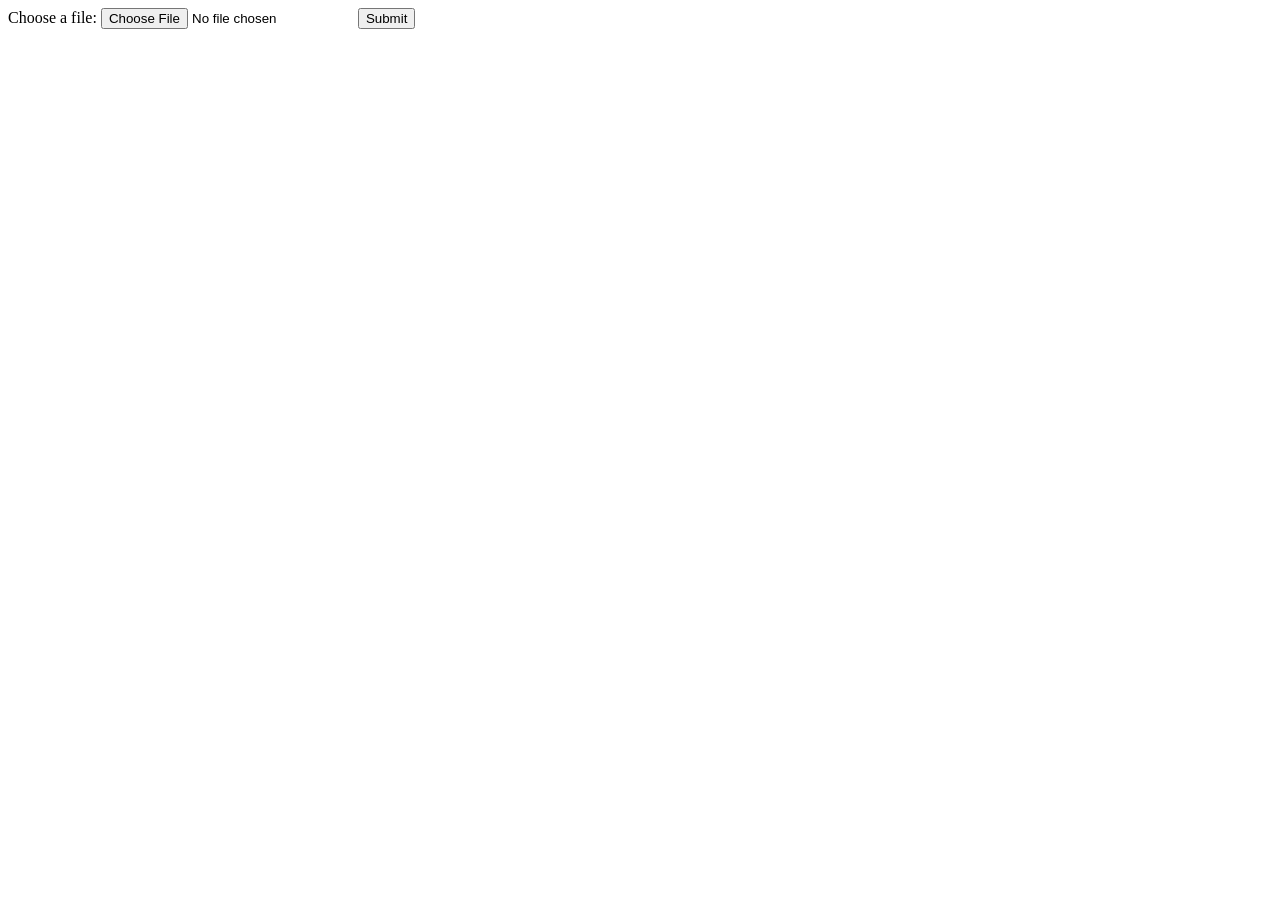
==== templates/web2.html @ 3e7345a3 "Original code written during hackathon, acts as base for project" ====
<!DOCTYPE html>
<html lang="en">
<head>
    <meta charset="UTF-8">
    <meta name="viewport" content="width=device-width, initial-scale=1.0">
    <title>Run Python Script</title>

    <script>
        function runPythonScript() {
            fetch('/run-script', {
                method: 'POST',
                headers: {
                    'Content-Type': 'application/json',
                },
            })
            .then(response => response.json())
            .then(data => {
                alert(data.result);
            })
        }
    </script>
</head>

<body>
    
    <main>
        <form id="upload-form" action="http://localhost:5000/run-script" method="POST" enctype="multipart/form-data">
            <label for="file">Choose a file:</label>
            <input type="file" id="file" name="file" required>
            <button type="submit">Submit</button>
        </form>
    </main>
</body>
</html>
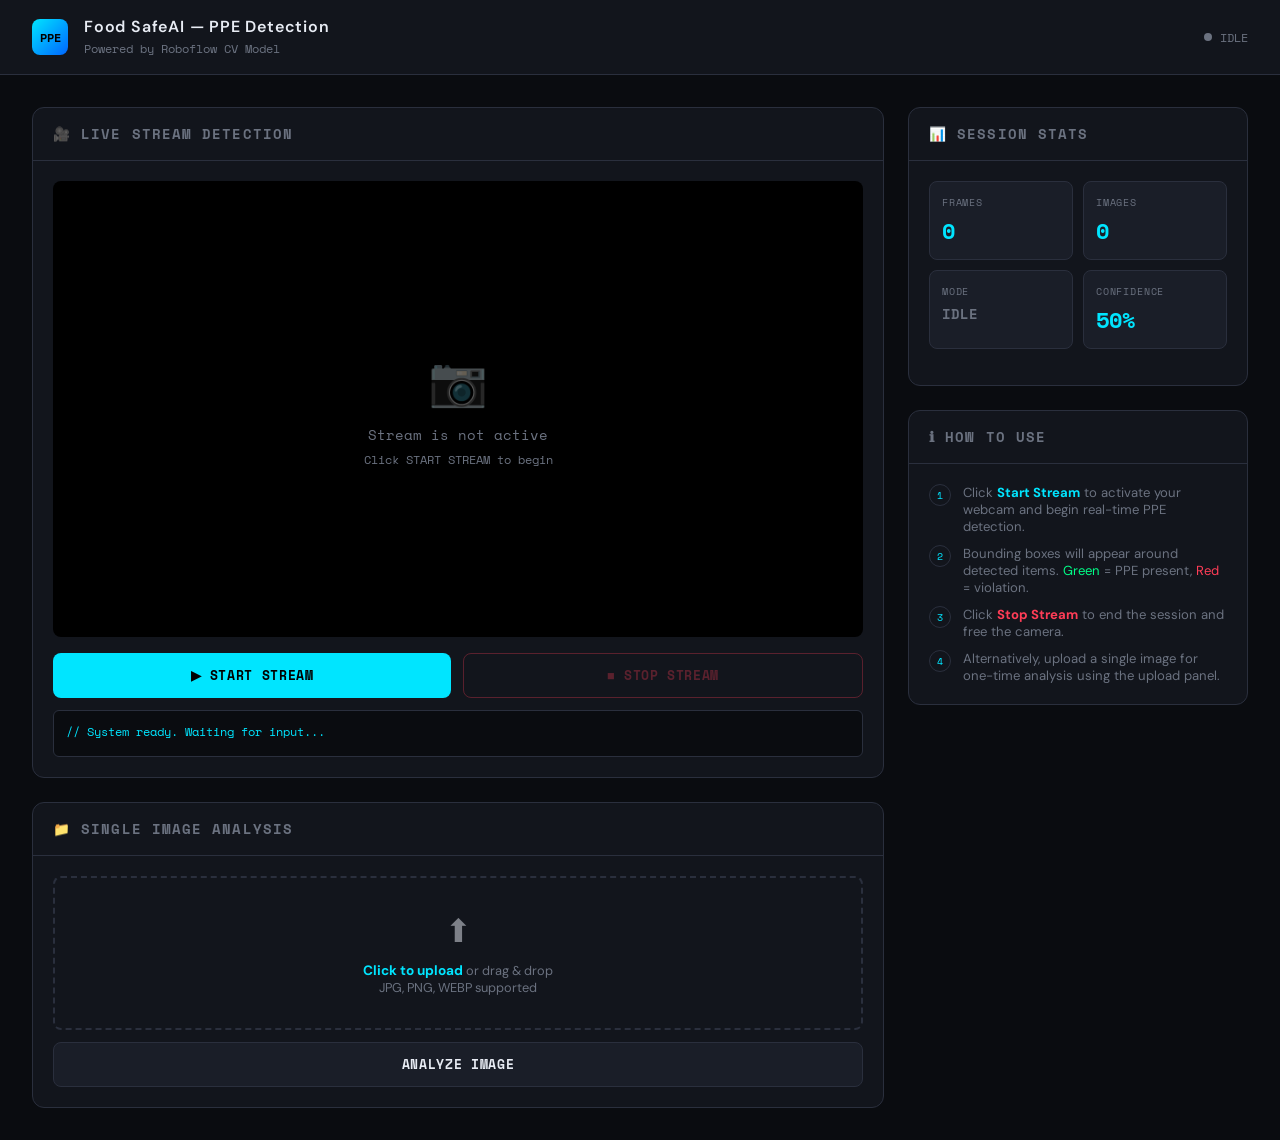
==== commit 534ab37b: "Coder update" ====
--- a/templates/web2.html
+++ b/templates/web2.html
@@ -3,32 +3,579 @@
 <head>
     <meta charset="UTF-8">
     <meta name="viewport" content="width=device-width, initial-scale=1.0">
-    <title>Run Python Script</title>
-
-    <script>
-        function runPythonScript() {
-            fetch('/run-script', {
-                method: 'POST',
-                headers: {
-                    'Content-Type': 'application/json',
-                },
-            })
-            .then(response => response.json())
-            .then(data => {
-                alert(data.result);
-            })
-        }
-    </script>
+    <title>PPE Detection — Food SafeAI</title>
+    <link rel="preconnect" href="https://fonts.googleapis.com">
+    <link href="https://fonts.googleapis.com/css2?family=Space+Mono:wght@400;700&family=DM+Sans:wght@300;400;500;600&display=swap" rel="stylesheet">
+    <style>
+        :root {
+            --bg: #0a0c10;
+            --surface: #12151c;
+            --surface2: #1a1e28;
+            --border: #2a2f3d;
+            --accent: #00e5ff;
+            --accent2: #ff3d57;
+            --green: #00ff88;
+            --text: #e8ecf4;
+            --muted: #6b7280;
+            --font-mono: 'Space Mono', monospace;
+            --font-body: 'DM Sans', sans-serif;
+        }
+
+        * { margin: 0; padding: 0; box-sizing: border-box; }
+
+        body {
+            background: var(--bg);
+            color: var(--text);
+            font-family: var(--font-body);
+            min-height: 100vh;
+        }
+
+        /* ─── Header ─── */
+        header {
+            background: var(--surface);
+            border-bottom: 1px solid var(--border);
+            padding: 16px 32px;
+            display: flex;
+            align-items: center;
+            gap: 16px;
+        }
+
+        .logo-badge {
+            width: 36px; height: 36px;
+            background: linear-gradient(135deg, var(--accent), #0066ff);
+            border-radius: 8px;
+            display: grid; place-items: center;
+            font-family: var(--font-mono);
+            font-size: 12px; font-weight: 700;
+            color: #000;
+        }
+
+        header h1 {
+            font-size: 1rem; font-weight: 600;
+            letter-spacing: 0.05em;
+        }
+
+        header span {
+            font-size: 0.75rem;
+            color: var(--muted);
+            font-family: var(--font-mono);
+        }
+
+        .status-dot {
+            margin-left: auto;
+            display: flex; align-items: center; gap: 8px;
+            font-size: 0.8rem; color: var(--muted);
+            font-family: var(--font-mono);
+        }
+
+        .dot {
+            width: 8px; height: 8px;
+            border-radius: 50%;
+            background: var(--muted);
+            transition: background 0.3s;
+        }
+
+        .dot.live { background: var(--green); box-shadow: 0 0 8px var(--green); animation: pulse 1.5s infinite; }
+        .dot.error { background: var(--accent2); }
+
+        @keyframes pulse {
+            0%, 100% { opacity: 1; }
+            50% { opacity: 0.4; }
+        }
+
+        /* ─── Layout ─── */
+        main {
+            padding: 32px;
+            display: grid;
+            grid-template-columns: 1fr 340px;
+            gap: 24px;
+            max-width: 1400px;
+            margin: 0 auto;
+        }
+
+        /* ─── Cards ─── */
+        .card {
+            background: var(--surface);
+            border: 1px solid var(--border);
+            border-radius: 12px;
+            overflow: hidden;
+        }
+
+        .card-header {
+            padding: 16px 20px;
+            border-bottom: 1px solid var(--border);
+            display: flex; align-items: center; gap: 10px;
+        }
+
+        .card-header h2 {
+            font-size: 0.85rem;
+            font-family: var(--font-mono);
+            letter-spacing: 0.08em;
+            text-transform: uppercase;
+            color: var(--muted);
+        }
+
+        .card-body { padding: 20px; }
+
+        /* ─── Video Section ─── */
+        .video-wrapper {
+            position: relative;
+            background: #000;
+            aspect-ratio: 16/9;
+            border-radius: 8px;
+            overflow: hidden;
+            display: flex; align-items: center; justify-content: center;
+        }
+
+        #videoFeed {
+            width: 100%; height: 100%;
+            object-fit: cover;
+            display: none;
+        }
+
+        #videoFeed.active { display: block; }
+
+        .video-placeholder {
+            text-align: center;
+            color: var(--muted);
+        }
+
+        .video-placeholder .icon {
+            font-size: 3rem;
+            margin-bottom: 12px;
+            opacity: 0.4;
+        }
+
+        .video-placeholder p {
+            font-size: 0.85rem;
+            font-family: var(--font-mono);
+        }
+
+        /* Corner overlay labels */
+        .video-overlay {
+            position: absolute;
+            top: 12px; left: 12px;
+            background: rgba(0,0,0,0.7);
+            border: 1px solid var(--accent);
+            border-radius: 4px;
+            padding: 4px 10px;
+            font-family: var(--font-mono);
+            font-size: 0.7rem;
+            color: var(--accent);
+            display: none;
+        }
+
+        .video-overlay.show { display: block; }
+
+        /* ─── Controls ─── */
+        .controls {
+            display: flex; gap: 12px;
+            margin-top: 16px;
+        }
+
+        .btn {
+            flex: 1;
+            padding: 12px;
+            border: none; border-radius: 8px;
+            font-family: var(--font-mono);
+            font-size: 0.8rem; font-weight: 700;
+            letter-spacing: 0.05em;
+            cursor: pointer;
+            transition: all 0.2s;
+            text-transform: uppercase;
+        }
+
+        .btn-primary {
+            background: var(--accent);
+            color: #000;
+        }
+
+        .btn-primary:hover { background: #33ecff; transform: translateY(-1px); }
+        .btn-primary:disabled { background: var(--border); color: var(--muted); cursor: not-allowed; transform: none; }
+
+        .btn-danger {
+            background: transparent;
+            color: var(--accent2);
+            border: 1px solid var(--accent2);
+        }
+
+        .btn-danger:hover { background: var(--accent2); color: #fff; }
+        .btn-danger:disabled { opacity: 0.3; cursor: not-allowed; }
+
+        /* ─── Upload Section ─── */
+        .drop-zone {
+            border: 2px dashed var(--border);
+            border-radius: 8px;
+            padding: 32px 20px;
+            text-align: center;
+            cursor: pointer;
+            transition: all 0.2s;
+            position: relative;
+        }
+
+        .drop-zone:hover, .drop-zone.drag-over {
+            border-color: var(--accent);
+            background: rgba(0,229,255,0.04);
+        }
+
+        .drop-zone input[type="file"] {
+            position: absolute; inset: 0;
+            opacity: 0; cursor: pointer;
+        }
+
+        .drop-zone .upload-icon { font-size: 2rem; margin-bottom: 10px; opacity: 0.5; }
+        .drop-zone p { font-size: 0.8rem; color: var(--muted); }
+        .drop-zone strong { color: var(--accent); font-size: 0.85rem; }
+
+        #uploadBtn {
+            width: 100%;
+            margin-top: 12px;
+            background: var(--surface2);
+            color: var(--text);
+            border: 1px solid var(--border);
+        }
+
+        #uploadBtn:hover { border-color: var(--accent); color: var(--accent); }
+
+        /* ─── Result Preview ─── */
+        #resultContainer { display: none; }
+
+        #resultContainer.show { display: block; }
+
+        #resultImg {
+            width: 100%;
+            border-radius: 8px;
+            border: 1px solid var(--border);
+            margin-top: 12px;
+        }
+
+        /* ─── Log ─── */
+        #log {
+            background: var(--bg);
+            border: 1px solid var(--border);
+            border-radius: 6px;
+            padding: 12px;
+            font-family: var(--font-mono);
+            font-size: 0.72rem;
+            color: var(--muted);
+            max-height: 120px;
+            overflow-y: auto;
+            margin-top: 12px;
+        }
+
+        #log .entry { margin-bottom: 4px; }
+        #log .entry.ok { color: var(--green); }
+        #log .entry.err { color: var(--accent2); }
+        #log .entry.info { color: var(--accent); }
+
+        /* ─── Sidebar Stats ─── */
+        .stat-grid {
+            display: grid;
+            grid-template-columns: 1fr 1fr;
+            gap: 10px;
+            margin-bottom: 16px;
+        }
+
+        .stat {
+            background: var(--surface2);
+            border: 1px solid var(--border);
+            border-radius: 8px;
+            padding: 12px;
+        }
+
+        .stat .label {
+            font-size: 0.65rem;
+            font-family: var(--font-mono);
+            color: var(--muted);
+            text-transform: uppercase;
+            letter-spacing: 0.08em;
+            margin-bottom: 4px;
+        }
+
+        .stat .value {
+            font-size: 1.4rem;
+            font-weight: 600;
+            font-family: var(--font-mono);
+            color: var(--accent);
+        }
+
+        /* ─── Instructions ─── */
+        .steps {
+            list-style: none;
+            display: flex; flex-direction: column; gap: 10px;
+        }
+
+        .steps li {
+            display: flex; gap: 12px; align-items: flex-start;
+            font-size: 0.82rem; color: var(--muted);
+        }
+
+        .steps li .num {
+            min-width: 22px; height: 22px;
+            border-radius: 50%;
+            border: 1px solid var(--border);
+            display: grid; place-items: center;
+            font-family: var(--font-mono);
+            font-size: 0.65rem;
+            color: var(--accent);
+        }
+
+        /* ─── Responsive ─── */
+        @media (max-width: 900px) {
+            main { grid-template-columns: 1fr; padding: 16px; }
+        }
+    </style>
 </head>
-
 <body>
-    
-    <main>
-        <form id="upload-form" action="http://localhost:5000/run-script" method="POST" enctype="multipart/form-data">
-            <label for="file">Choose a file:</label>
-            <input type="file" id="file" name="file" required>
-            <button type="submit">Submit</button>
-        </form>
-    </main>
+
+<header>
+    <div class="logo-badge">PPE</div>
+    <div>
+        <h1>Food SafeAI — PPE Detection</h1>
+        <span>Powered by Roboflow CV Model</span>
+    </div>
+    <div class="status-dot">
+        <div class="dot" id="statusDot"></div>
+        <span id="statusText">IDLE</span>
+    </div>
+</header>
+
+<main>
+    <!-- LEFT: Video + Upload -->
+    <div>
+        <!-- Live Stream -->
+        <div class="card" style="margin-bottom: 24px;">
+            <div class="card-header">
+                <h2>🎥 Live Stream Detection</h2>
+            </div>
+            <div class="card-body">
+                <div class="video-wrapper">
+                    <div class="video-placeholder" id="placeholder">
+                        <div class="icon">📷</div>
+                        <p>Stream is not active</p>
+                        <p style="margin-top:6px; font-size:0.72rem;">Click START STREAM to begin</p>
+                    </div>
+                    <img id="videoFeed" src="" alt="Live PPE Detection Feed">
+                    <div class="video-overlay" id="liveLabel">● LIVE DETECTION</div>
+                </div>
+                <div class="controls">
+                    <button class="btn btn-primary" id="startBtn" onclick="startStream()">▶ Start Stream</button>
+                    <button class="btn btn-danger" id="stopBtn" onclick="stopStream()" disabled>■ Stop Stream</button>
+                </div>
+                <div id="log">
+                    <div class="entry info">// System ready. Waiting for input...</div>
+                </div>
+            </div>
+        </div>
+
+        <!-- Image Upload -->
+        <div class="card">
+            <div class="card-header">
+                <h2>📁 Single Image Analysis</h2>
+            </div>
+            <div class="card-body">
+                <div class="drop-zone" id="dropZone">
+                    <input type="file" id="fileInput" accept="image/*" onchange="handleFileSelect(event)">
+                    <div class="upload-icon">⬆</div>
+                    <p><strong>Click to upload</strong> or drag & drop</p>
+                    <p>JPG, PNG, WEBP supported</p>
+                </div>
+                <button class="btn btn-primary" id="uploadBtn" onclick="uploadImage()" disabled>Analyze Image</button>
+
+                <div id="resultContainer">
+                    <p style="font-size:0.8rem; color:var(--muted); margin-top:16px; font-family:var(--font-mono);">// PREDICTION OUTPUT</p>
+                    <img id="resultImg" src="" alt="Prediction result">
+                </div>
+            </div>
+        </div>
+    </div>
+
+    <!-- RIGHT: Sidebar -->
+    <div>
+        <div class="card" style="margin-bottom: 24px;">
+            <div class="card-header"><h2>📊 Session Stats</h2></div>
+            <div class="card-body">
+                <div class="stat-grid">
+                    <div class="stat">
+                        <div class="label">Frames</div>
+                        <div class="value" id="frameCount">0</div>
+                    </div>
+                    <div class="stat">
+                        <div class="label">Images</div>
+                        <div class="value" id="imgCount">0</div>
+                    </div>
+                    <div class="stat">
+                        <div class="label">Mode</div>
+                        <div class="value" style="font-size:0.9rem; color:var(--muted)" id="modeLabel">IDLE</div>
+                    </div>
+                    <div class="stat">
+                        <div class="label">Confidence</div>
+                        <div class="value">50%</div>
+                    </div>
+                </div>
+            </div>
+        </div>
+
+        <div class="card">
+            <div class="card-header"><h2>ℹ How to Use</h2></div>
+            <div class="card-body">
+                <ul class="steps">
+                    <li>
+                        <span class="num">1</span>
+                        <span>Click <strong style="color:var(--accent)">Start Stream</strong> to activate your webcam and begin real-time PPE detection.</span>
+                    </li>
+                    <li>
+                        <span class="num">2</span>
+                        <span>Bounding boxes will appear around detected items. <span style="color:var(--green)">Green</span> = PPE present, <span style="color:var(--accent2)">Red</span> = violation.</span>
+                    </li>
+                    <li>
+                        <span class="num">3</span>
+                        <span>Click <strong style="color:var(--accent2)">Stop Stream</strong> to end the session and free the camera.</span>
+                    </li>
+                    <li>
+                        <span class="num">4</span>
+                        <span>Alternatively, upload a single image for one-time analysis using the upload panel.</span>
+                    </li>
+                </ul>
+            </div>
+        </div>
+    </div>
+</main>
+
+<script>
+    let frameCount = 0;
+    let imgCount = 0;
+    let frameInterval = null;
+
+    function log(msg, type = 'info') {
+        const el = document.getElementById('log');
+        const entry = document.createElement('div');
+        entry.className = `entry ${type}`;
+        entry.textContent = `[${new Date().toLocaleTimeString()}] ${msg}`;
+        el.appendChild(entry);
+        el.scrollTop = el.scrollHeight;
+    }
+
+    function setStatus(state) {
+        const dot = document.getElementById('statusDot');
+        const text = document.getElementById('statusText');
+        const mode = document.getElementById('modeLabel');
+        dot.className = 'dot ' + state;
+        text.textContent = state === 'live' ? 'LIVE' : state === 'error' ? 'ERROR' : 'IDLE';
+        mode.textContent = state === 'live' ? 'STREAM' : 'IDLE';
+    }
+
+    async function startStream() {
+        try {
+            log('Requesting stream start...', 'info');
+            const res = await fetch('/start-stream', { method: 'POST' });
+            const data = await res.json();
+
+            if (data.status) {
+                const feed = document.getElementById('videoFeed');
+                const placeholder = document.getElementById('placeholder');
+                const liveLabel = document.getElementById('liveLabel');
+
+                // Set the src to the streaming endpoint
+                feed.src = '/video-stream?' + Date.now();
+                feed.classList.add('active');
+                placeholder.style.display = 'none';
+                liveLabel.classList.add('show');
+
+                document.getElementById('startBtn').disabled = true;
+                document.getElementById('stopBtn').disabled = false;
+                setStatus('live');
+                log('Stream started. PPE detection active.', 'ok');
+
+                // Count frames roughly
+                frameInterval = setInterval(() => {
+                    frameCount++;
+                    document.getElementById('frameCount').textContent = frameCount;
+                }, 100);
+            }
+        } catch (err) {
+            log('Failed to start stream: ' + err.message, 'err');
+            setStatus('error');
+        }
+    }
+
+    async function stopStream() {
+        try {
+            const res = await fetch('/stop-stream', { method: 'POST' });
+            const data = await res.json();
+
+            const feed = document.getElementById('videoFeed');
+            feed.src = '';
+            feed.classList.remove('active');
+            document.getElementById('placeholder').style.display = 'block';
+            document.getElementById('liveLabel').classList.remove('show');
+
+            document.getElementById('startBtn').disabled = false;
+            document.getElementById('stopBtn').disabled = true;
+            setStatus('idle');
+            log('Stream stopped.', 'info');
+
+            if (frameInterval) clearInterval(frameInterval);
+        } catch (err) {
+            log('Failed to stop stream: ' + err.message, 'err');
+        }
+    }
+
+    let selectedFile = null;
+
+    function handleFileSelect(event) {
+        selectedFile = event.target.files[0];
+        if (selectedFile) {
+            document.getElementById('uploadBtn').disabled = false;
+            log(`File selected: ${selectedFile.name}`, 'info');
+        }
+    }
+
+    // Drag and drop support
+    const dropZone = document.getElementById('dropZone');
+    dropZone.addEventListener('dragover', (e) => { e.preventDefault(); dropZone.classList.add('drag-over'); });
+    dropZone.addEventListener('dragleave', () => dropZone.classList.remove('drag-over'));
+    dropZone.addEventListener('drop', (e) => {
+        e.preventDefault();
+        dropZone.classList.remove('drag-over');
+        const files = e.dataTransfer.files;
+        if (files.length) {
+            selectedFile = files[0];
+            document.getElementById('uploadBtn').disabled = false;
+            log(`File dropped: ${selectedFile.name}`, 'info');
+        }
+    });
+
+    async function uploadImage() {
+        if (!selectedFile) return;
+
+        const formData = new FormData();
+        formData.append('file', selectedFile);
+
+        document.getElementById('uploadBtn').disabled = true;
+        log(`Uploading ${selectedFile.name} for analysis...`, 'info');
+
+        try {
+            const res = await fetch('/run-script', { method: 'POST', body: formData });
+            const data = await res.json();
+
+            if (data.prediction_image) {
+                const container = document.getElementById('resultContainer');
+                const img = document.getElementById('resultImg');
+                img.src = data.prediction_image;
+                container.classList.add('show');
+                imgCount++;
+                document.getElementById('imgCount').textContent = imgCount;
+                log('Prediction complete. Result shown below.', 'ok');
+            } else {
+                log('Error: ' + (data.error || 'Unknown error'), 'err');
+            }
+        } catch (err) {
+            log('Upload failed: ' + err.message, 'err');
+        }
+
+        document.getElementById('uploadBtn').disabled = false;
+    }
+</script>
 </body>
 </html>
